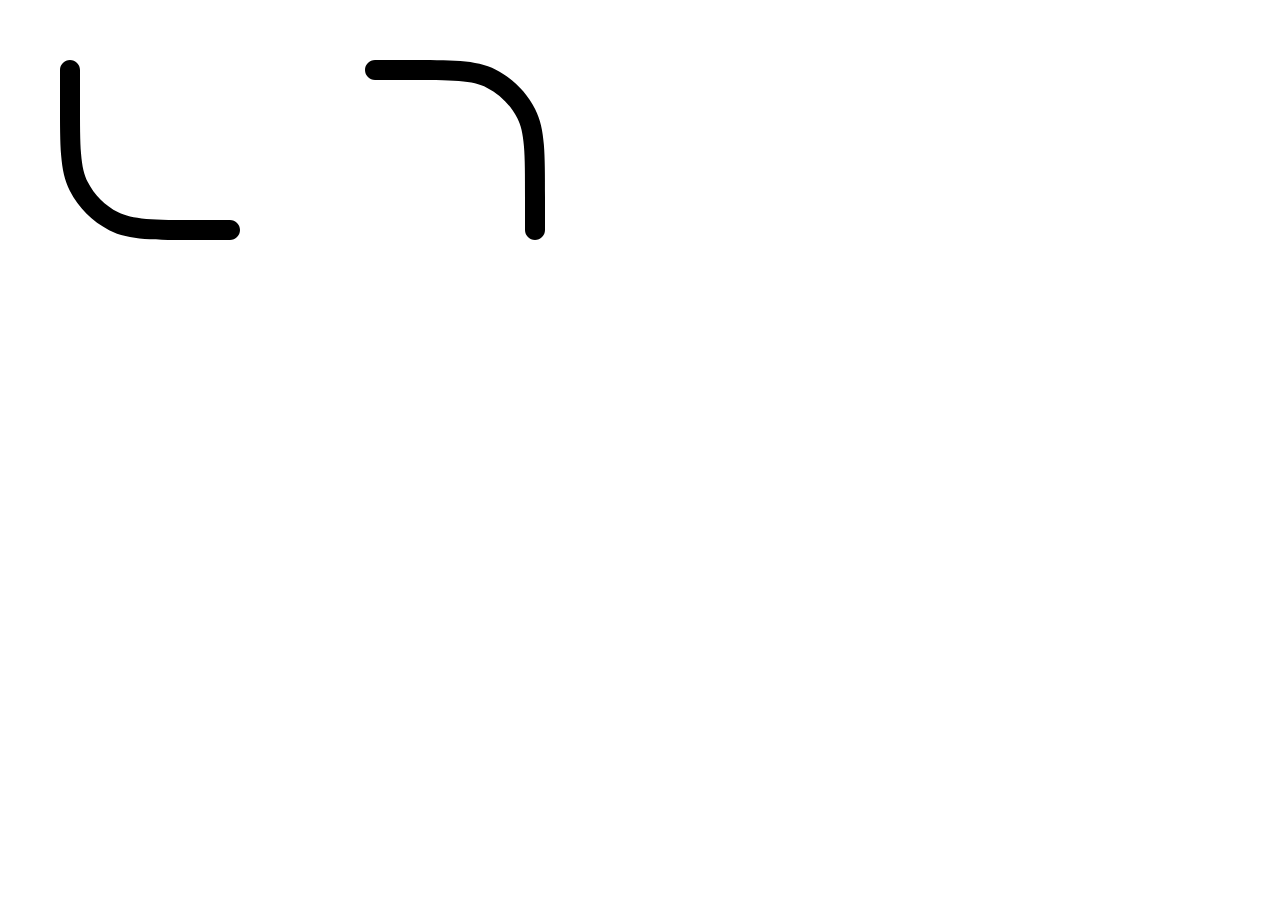
==== index.html @ a498910f "Initial commit Not functional, just Bootstrap 5 with a few images." ====
<!DOCTYPE html>
<html lang="en">
<head>
    <meta charset="UTF-8">
    <meta name="viewport" content="width=device-width, initial-scale=1.0">
    <!-- Bootstrap 5 Init -->
    <link href="https://cdn.jsdelivr.net/npm/bootstrap@5.0.2/dist/css/bootstrap.min.css" rel="stylesheet" integrity="sha384-EVSTQN3/azprG1Anm3QDgpJLIm9Nao0Yz1ztcQTwFspd3yD65VohhpuuCOmLASjC" crossorigin="anonymous">
    <title>🐐</title>
</head>

<body>
    
    <img src="/Icons/corner-bottom-left-svgrepo-com.svg" alt="Bottom-Left Corner">
    <img src="/Icons/corner-top-right-svgrepo-com.svg" alt="Top-Right Corner">


    <!-- Bootstrap 5 JS Init -->
    <script src="https://cdn.jsdelivr.net/npm/bootstrap@5.0.2/dist/js/bootstrap.bundle.min.js" integrity="sha384-MrcW6ZMFYlzcLA8Nl+NtUVF0sA7MsXsP1UyJoMp4YLEuNSfAP+JcXn/tWtIaxVXM" crossorigin="anonymous"></script>
</body>
</html>
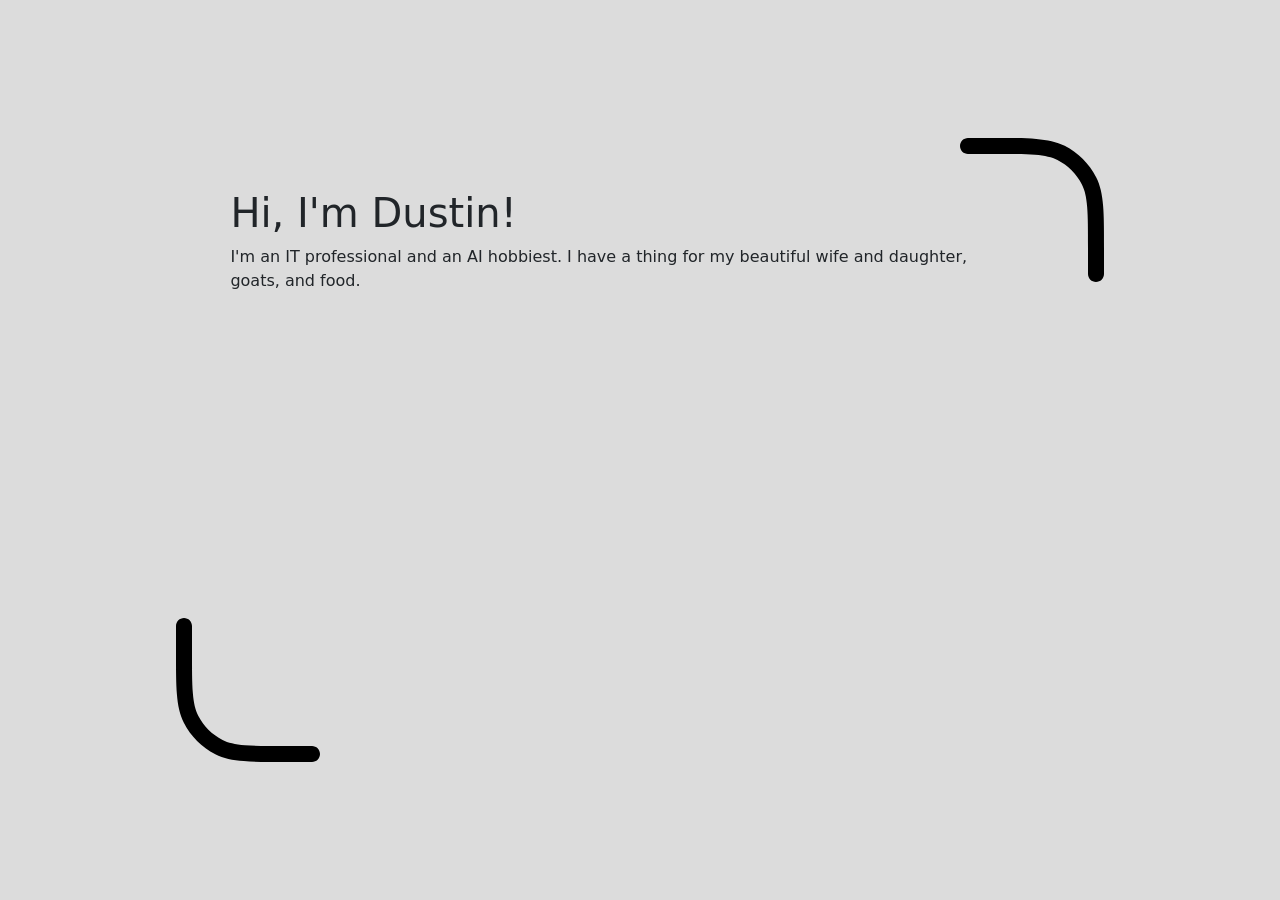
==== commit ba381409: "Added CSS Added the basic idea for my page through formatting." ====
--- a/index.html
+++ b/index.html
@@ -1,20 +1,32 @@
 <!DOCTYPE html>
 <html lang="en">
+
 <head>
     <meta charset="UTF-8">
     <meta name="viewport" content="width=device-width, initial-scale=1.0">
-    <!-- Bootstrap 5 Init -->
-    <link href="https://cdn.jsdelivr.net/npm/bootstrap@5.0.2/dist/css/bootstrap.min.css" rel="stylesheet" integrity="sha384-EVSTQN3/azprG1Anm3QDgpJLIm9Nao0Yz1ztcQTwFspd3yD65VohhpuuCOmLASjC" crossorigin="anonymous">
-    <title>🐐</title>
+    <link rel="icon" type="image/svg" href="Icons/goat.svg">
+    <title>Dustin C.</title>
+
+    <!-- Bootstrap 5 and CSS Init -->
+    <link href="https://cdn.jsdelivr.net/npm/bootstrap@5.0.2/dist/css/bootstrap.min.css" rel="stylesheet"
+        integrity="sha384-EVSTQN3/azprG1Anm3QDgpJLIm9Nao0Yz1ztcQTwFspd3yD65VohhpuuCOmLASjC" crossorigin="anonymous">
+    <link rel="stylesheet" href="CSS/styles.css">
 </head>
 
 <body>
-    
-    <img src="/Icons/corner-bottom-left-svgrepo-com.svg" alt="Bottom-Left Corner">
-    <img src="/Icons/corner-top-right-svgrepo-com.svg" alt="Top-Right Corner">
-
+    <section class="container">
+        <img src="Icons/corner-bottom-left.svg" class="bottom-left corner-image" alt="Bottom-Left Corner">
+        <div class="content">
+            <h1>Hi, I'm Dustin!</h1>
+            <p>I'm an IT professional and an AI hobbiest. I have a thing for my beautiful wife and daughter, goats, and food.</p>
+        </div>
+        <img src="Icons/corner-top-right.svg" class="top-right corner-image" alt="Top-Right Corner">
+    </section>
 
     <!-- Bootstrap 5 JS Init -->
-    <script src="https://cdn.jsdelivr.net/npm/bootstrap@5.0.2/dist/js/bootstrap.bundle.min.js" integrity="sha384-MrcW6ZMFYlzcLA8Nl+NtUVF0sA7MsXsP1UyJoMp4YLEuNSfAP+JcXn/tWtIaxVXM" crossorigin="anonymous"></script>
+    <script src="https://cdn.jsdelivr.net/npm/bootstrap@5.0.2/dist/js/bootstrap.bundle.min.js"
+        integrity="sha384-MrcW6ZMFYlzcLA8Nl+NtUVF0sA7MsXsP1UyJoMp4YLEuNSfAP+JcXn/tWtIaxVXM"
+        crossorigin="anonymous"></script>
 </body>
+
 </html>
--- a/CSS/styles.css
+++ b/CSS/styles.css
@@ -0,0 +1,26 @@
+body {
+    background-color: #DCDCDC;
+}
+
+.corner-image {
+    position: absolute;
+    width: 15rem;
+    height: 15rem; 
+}
+
+.bottom-left {
+    bottom: 10%;
+    left: 10%;
+}
+
+.top-right {
+    top: 10%;
+    right: 10%;
+}
+
+.content {
+    position: absolute;
+    padding-inline-end: 21%;
+    top: 21%;
+    left: 18%
+}
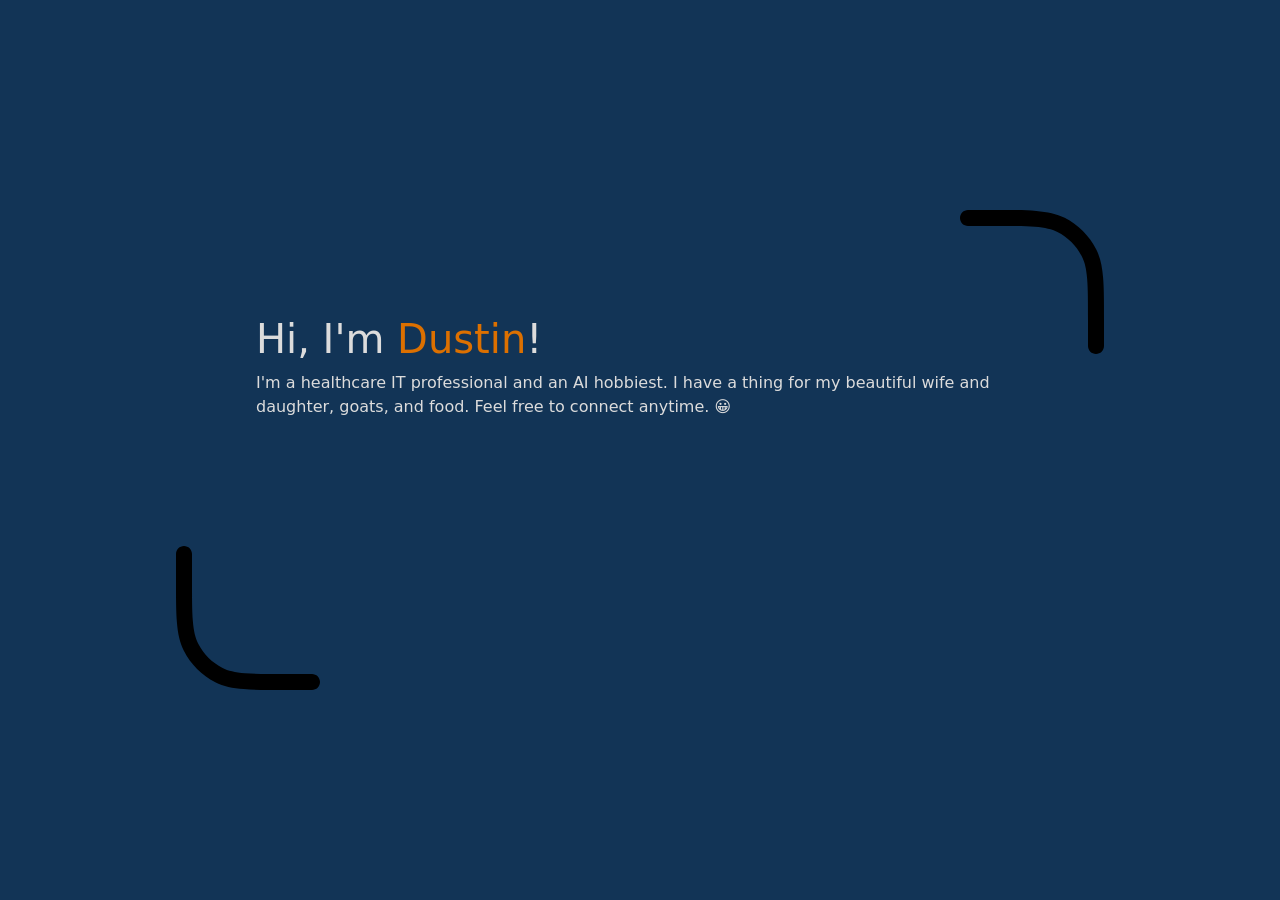
==== commit 52dcda6c: "Updated color palate Using variables within CSS." ====
--- a/index.html
+++ b/index.html
@@ -14,11 +14,11 @@
 </head>
 
 <body>
-    <section class="container">
+    <section>
         <img src="Icons/corner-bottom-left.svg" class="bottom-left corner-image" alt="Bottom-Left Corner">
         <div class="content">
-            <h1>Hi, I'm Dustin!</h1>
-            <p>I'm an IT professional and an AI hobbiest. I have a thing for my beautiful wife and daughter, goats, and food.</p>
+            <h1>Hi, I'm <span class="lookatme">Dustin</span>!</h1>
+            <p>I'm a healthcare IT professional and an AI hobbiest. I have a thing for my beautiful wife and daughter, goats, and food. Feel free to connect anytime. 😀</p>
         </div>
         <img src="Icons/corner-top-right.svg" class="top-right corner-image" alt="Top-Right Corner">
     </section>
--- a/CSS/styles.css
+++ b/CSS/styles.css
@@ -1,26 +1,47 @@
-body {
-    background-color: #DCDCDC;
+/* Variables */
+:root {
+    --bg-color: #123456;
+    --primary-color: #DCDCDC;
+    --secondary-color: #CCCCCC;
+    --complimentary-color: #DC7000;
 }
 
+/* HTML Elements */
+body {
+    background-color: var(--bg-color);
+}
+
+h1, p {
+    color: var(--primary-color);
+}
+
+
+/* Images */
 .corner-image {
     position: absolute;
     width: 15rem;
     height: 15rem; 
 }
 
+
+/* Everything else (: */
+.lookatme {
+    color: var(--complimentary-color);
+}
+
 .bottom-left {
-    bottom: 10%;
+    bottom: 18%;
     left: 10%;
 }
 
 .top-right {
-    top: 10%;
+    top: 18%;
     right: 10%;
 }
 
 .content {
     position: absolute;
     padding-inline-end: 21%;
-    top: 21%;
-    left: 18%
+    top: 35%;
+    left: 20%
 }
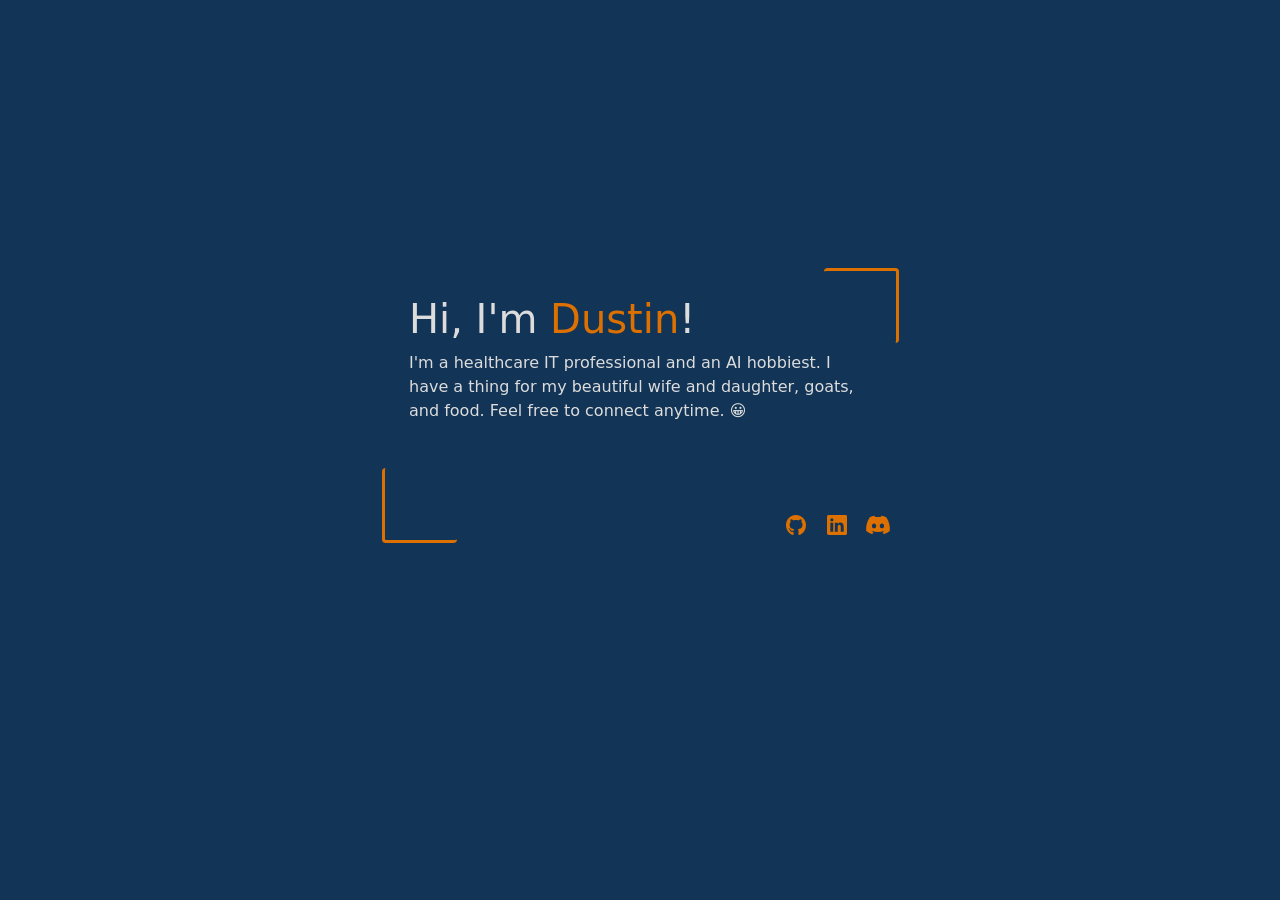
==== commit a0b1e346: "Removed corner images Replaced images with css to simulate the same design. Additionally added point" ====
--- a/index.html
+++ b/index.html
@@ -14,13 +14,15 @@
 </head>
 
 <body>
-    <section>
-        <img src="Icons/corner-bottom-left.svg" class="bottom-left corner-image" alt="Bottom-Left Corner">
-        <div class="content">
-            <h1>Hi, I'm <span class="lookatme">Dustin</span>!</h1>
-            <p>I'm a healthcare IT professional and an AI hobbiest. I have a thing for my beautiful wife and daughter, goats, and food. Feel free to connect anytime. 😀</p>
-        </div>
-        <img src="Icons/corner-top-right.svg" class="top-right corner-image" alt="Top-Right Corner">
+    <section class="corner-highlight">
+        <h1>Hi, I'm <span class="lookatme">Dustin</span>!</h1>
+        <p>I'm a healthcare IT professional and an AI hobbiest. I have a thing for my beautiful wife and daughter,
+            goats, and food. Feel free to connect anytime. 😀</p>
+        <section class="icons">
+            <a href="https://github.com/GoatEXE"><img src="Icons/github.svg" class="icon" alt="github"></a>
+            <a href="https://www.linkedin.com/in/dustin-coppock-788351135/"><img src="Icons/linkedin.svg" class="icon" alt="linkedin"></a>
+            <a href="https://discordapp.com/users/211240039747813376"><img src="Icons/discord.svg" class="icon" alt="discord"></a>
+        </section>
     </section>
 
     <!-- Bootstrap 5 JS Init -->
--- a/CSS/styles.css
+++ b/CSS/styles.css
@@ -15,33 +15,58 @@
     color: var(--primary-color);
 }
 
-
-/* Images */
-.corner-image {
-    position: absolute;
-    width: 15rem;
-    height: 15rem; 
+a {
+    margin: 3px;
 }
 
-
-/* Everything else (: */
+/* Formatting */
 .lookatme {
     color: var(--complimentary-color);
 }
 
-.bottom-left {
-    bottom: 18%;
-    left: 10%;
+
+/* Section Container */
+.corner-highlight {
+    left: 30%;
+    top: 30%;
+    width: 40%;
+    height: 30%;
+    padding: 25px;
+    position: absolute;
 }
 
-.top-right {
-    top: 18%;
-    right: 10%;
+.corner-highlight::before,
+.corner-highlight::after {
+    content: '';
+    position: absolute;
+    border: 3px solid var(--complimentary-color); 
+    width: 75px;
+    height: 75px;
+    border-radius: 5%;
 }
 
-.content {
+.corner-highlight::before {
+    top: -2.5px;
+    right: -2.5px;
+    border-left: none;
+    border-bottom: none;
+}
+
+.corner-highlight::after {
+    bottom: -2.5px;
+    left: -2.5px;
+    border-top: none;
+    border-right: none;
+}
+
+/* Icons */
+.icons {
     position: absolute;
-    padding-inline-end: 21%;
-    top: 35%;
-    left: 20%
+    bottom: 0px;
+    right: 0px;
+}
+
+.icon {
+    width: 30px;
+    height: 30px;
 }
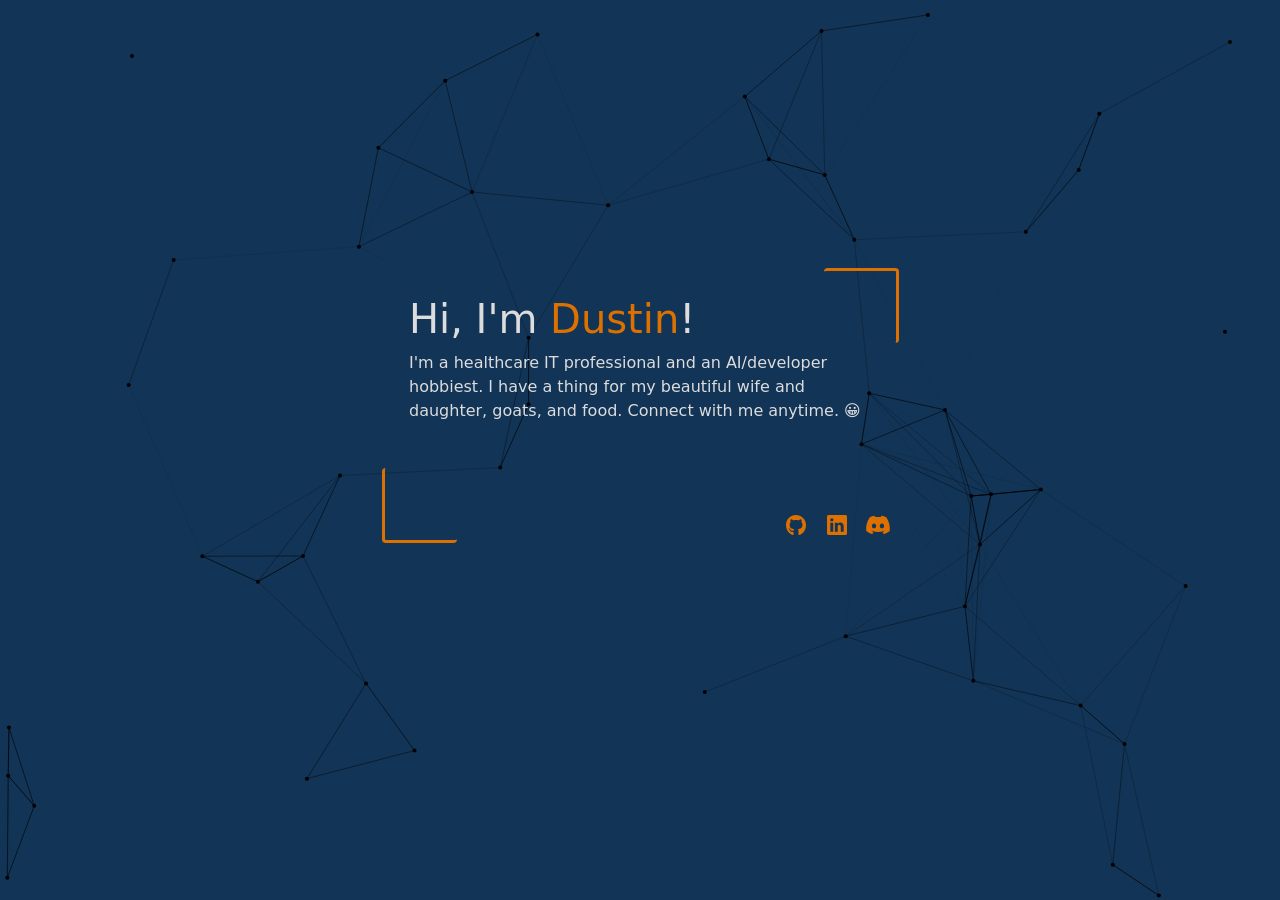
==== commit 362efaa5: "Added particles and viewport logic Depending on the smaller sized viewports, the page content will a" ====
--- a/index.html
+++ b/index.html
@@ -14,21 +14,26 @@
 </head>
 
 <body>
+    <canvas id="particleCanvas"></canvas>
+    
     <section class="corner-highlight">
         <h1>Hi, I'm <span class="lookatme">Dustin</span>!</h1>
-        <p>I'm a healthcare IT professional and an AI hobbiest. I have a thing for my beautiful wife and daughter,
-            goats, and food. Feel free to connect anytime. 😀</p>
+        <p>I'm a healthcare IT professional and an AI/developer hobbiest. I have a thing for my beautiful wife and
+            daughter, goats, and food. Connect with me anytime. 😀</p>
         <section class="icons">
             <a href="https://github.com/GoatEXE"><img src="Icons/github.svg" class="icon" alt="github"></a>
-            <a href="https://www.linkedin.com/in/dustin-coppock-788351135/"><img src="Icons/linkedin.svg" class="icon" alt="linkedin"></a>
-            <a href="https://discordapp.com/users/211240039747813376"><img src="Icons/discord.svg" class="icon" alt="discord"></a>
+            <a href="https://www.linkedin.com/in/dustin-coppock-788351135/"><img src="Icons/linkedin.svg" class="icon"
+                    alt="linkedin"></a>
+            <a href="https://discordapp.com/users/211240039747813376"><img src="Icons/discord.svg" class="icon"
+                    alt="discord"></a>
         </section>
     </section>
 
-    <!-- Bootstrap 5 JS Init -->
+    <!-- Bootstrap 5 JS  and JS Init -->
     <script src="https://cdn.jsdelivr.net/npm/bootstrap@5.0.2/dist/js/bootstrap.bundle.min.js"
         integrity="sha384-MrcW6ZMFYlzcLA8Nl+NtUVF0sA7MsXsP1UyJoMp4YLEuNSfAP+JcXn/tWtIaxVXM"
         crossorigin="anonymous"></script>
+    <script src="JS/particles.js"></script>
 </body>
 
 </html>
--- a/CSS/styles.css
+++ b/CSS/styles.css
@@ -6,9 +6,14 @@
     --complimentary-color: #DC7000;
 }
 
+
 /* HTML Elements */
 body {
     background-color: var(--bg-color);
+}
+
+canvas {
+    display: block;
 }
 
 h1, p {
@@ -19,9 +24,23 @@
     margin: 3px;
 }
 
-/* Formatting */
+
+/* Coloring */
 .lookatme {
     color: var(--complimentary-color);
+}
+
+
+/* Icons */
+.icons {
+    position: absolute;
+    bottom: 0px;
+    right: 0px;
+}
+
+.icon {
+    width: 30px;
+    height: 30px;
 }
 
 
@@ -59,14 +78,26 @@
     border-right: none;
 }
 
-/* Icons */
-.icons {
-    position: absolute;
-    bottom: 0px;
-    right: 0px;
+
+/* Viewport dynamics */
+@media (max-width: 800px), (max-height: 600px) {
+    .corner-highlight {
+        left: 10%;
+        top: 33%;
+        width: 80%;
+    }
 }
 
-.icon {
-    width: 30px;
-    height: 30px;
-}+@media (max-width: 500px), (max-height: 550px) {
+    .corner-highlight {
+        top: 20%;
+        height: 50%;
+    }
+}
+
+@media (max-width: 350), (max-height: 450px) {
+    .corner-highlight {
+        top: 10%;
+        height: 80%;
+    }
+}
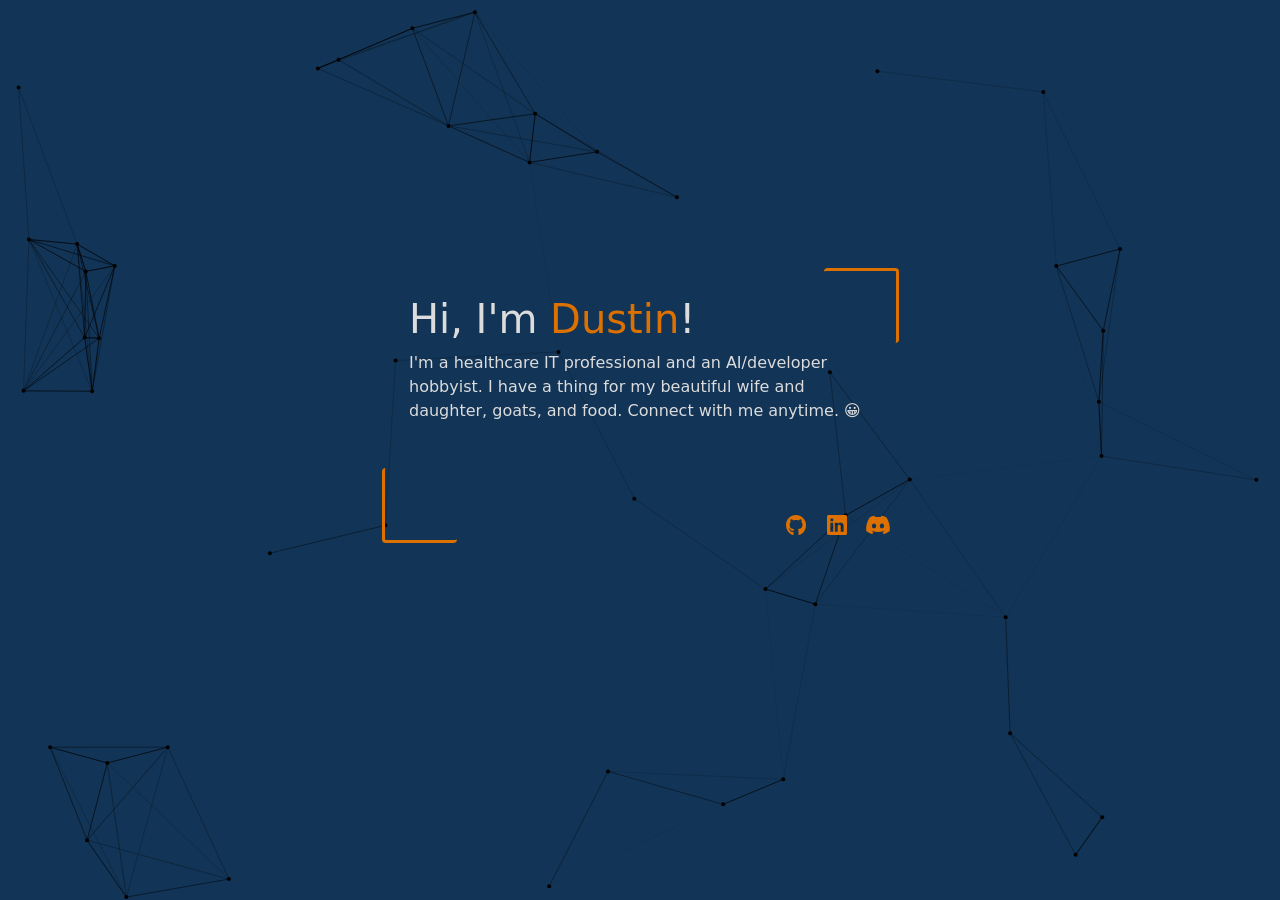
==== commit 3da874ac: "Update index.html fixed a typo in the word hobbyist" ====
--- a/index.html
+++ b/index.html
@@ -18,7 +18,7 @@
     
     <section class="corner-highlight">
         <h1>Hi, I'm <span class="lookatme">Dustin</span>!</h1>
-        <p>I'm a healthcare IT professional and an AI/developer hobbiest. I have a thing for my beautiful wife and
+        <p>I'm a healthcare IT professional and an AI/developer hobbyist. I have a thing for my beautiful wife and
             daughter, goats, and food. Connect with me anytime. 😀</p>
         <section class="icons">
             <a href="https://github.com/GoatEXE"><img src="Icons/github.svg" class="icon" alt="github"></a>
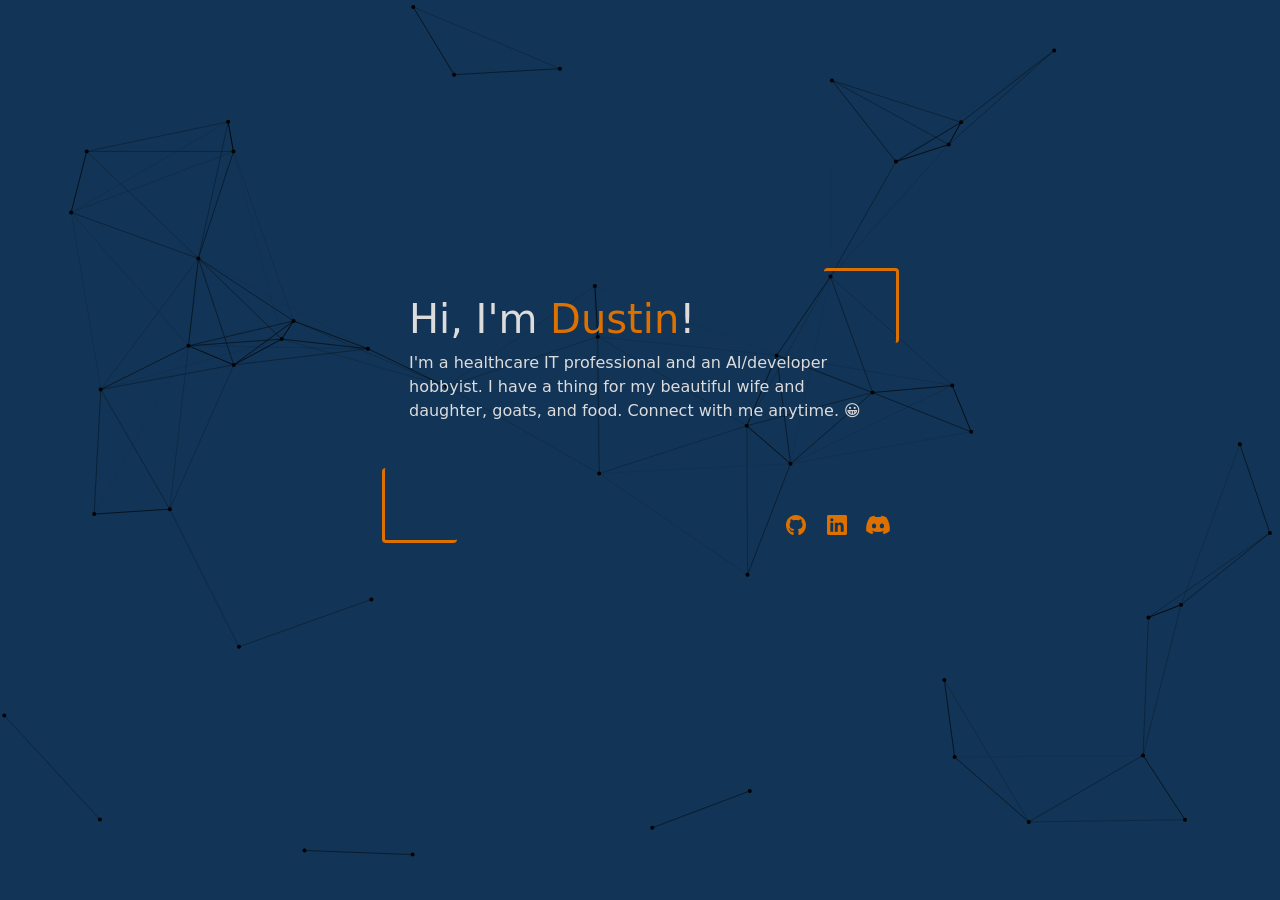
==== commit 4439c1d2: "Update index.html Replaced outer section element with main instead for accessibility purposes." ====
--- a/index.html
+++ b/index.html
@@ -15,8 +15,8 @@
 
 <body>
     <canvas id="particleCanvas"></canvas>
-    
-    <section class="corner-highlight">
+
+    <main class="corner-highlight">
         <h1>Hi, I'm <span class="lookatme">Dustin</span>!</h1>
         <p>I'm a healthcare IT professional and an AI/developer hobbyist. I have a thing for my beautiful wife and
             daughter, goats, and food. Connect with me anytime. 😀</p>
@@ -27,7 +27,7 @@
             <a href="https://discordapp.com/users/211240039747813376"><img src="Icons/discord.svg" class="icon"
                     alt="discord"></a>
         </section>
-    </section>
+    </main>
 
     <!-- Bootstrap 5 JS  and JS Init -->
     <script src="https://cdn.jsdelivr.net/npm/bootstrap@5.0.2/dist/js/bootstrap.bundle.min.js"
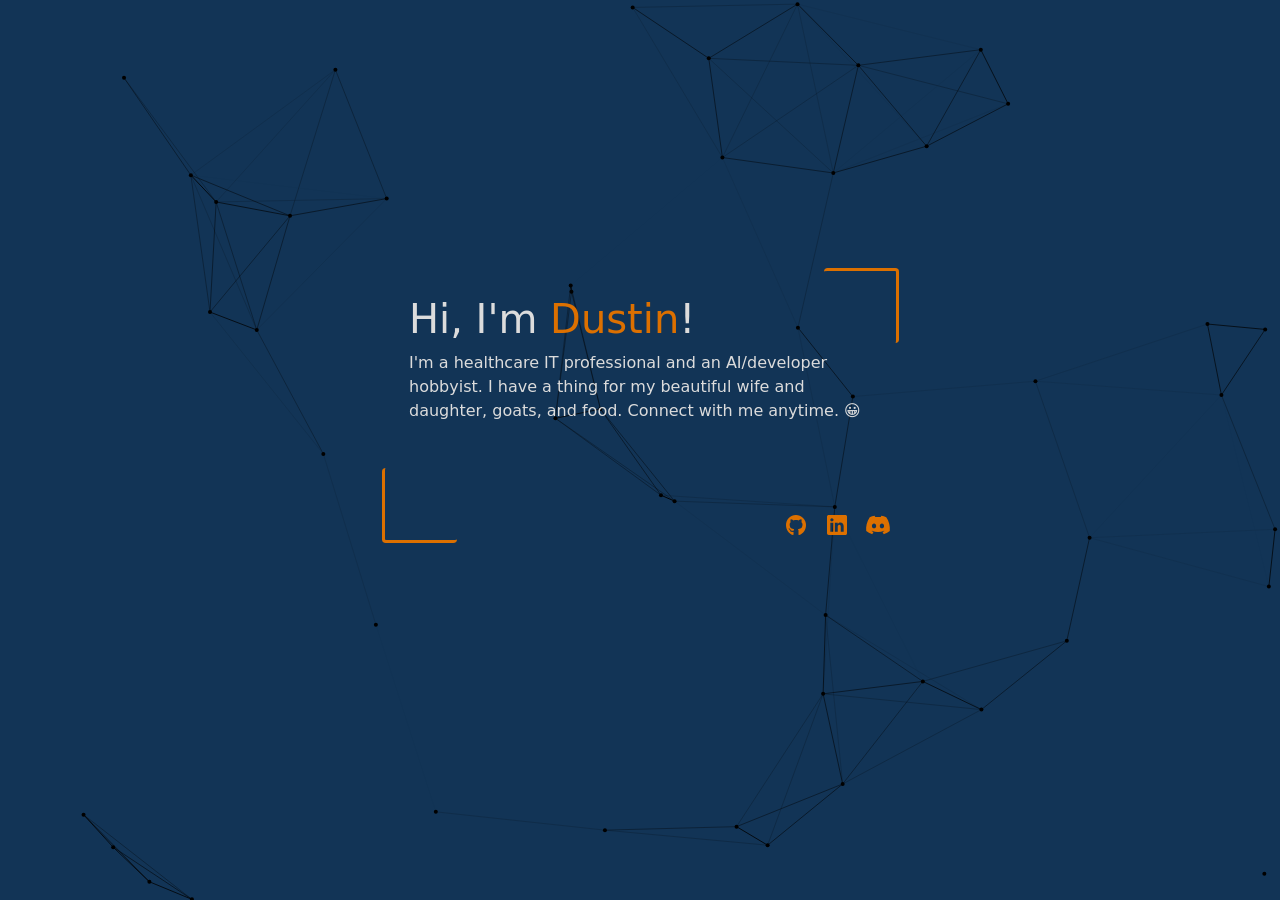
==== commit 46887de1: "Add darkreader-lock meta tag to prevent Dark Reader from modifying styles" ====
--- a/index.html
+++ b/index.html
@@ -4,6 +4,7 @@
 <head>
     <meta charset="UTF-8">
     <meta name="viewport" content="width=device-width, initial-scale=1.0">
+    <meta name="darkreader-lock">
     <link rel="icon" type="image/svg" href="Icons/goat.svg">
     <title>Dustin C.</title>
 
